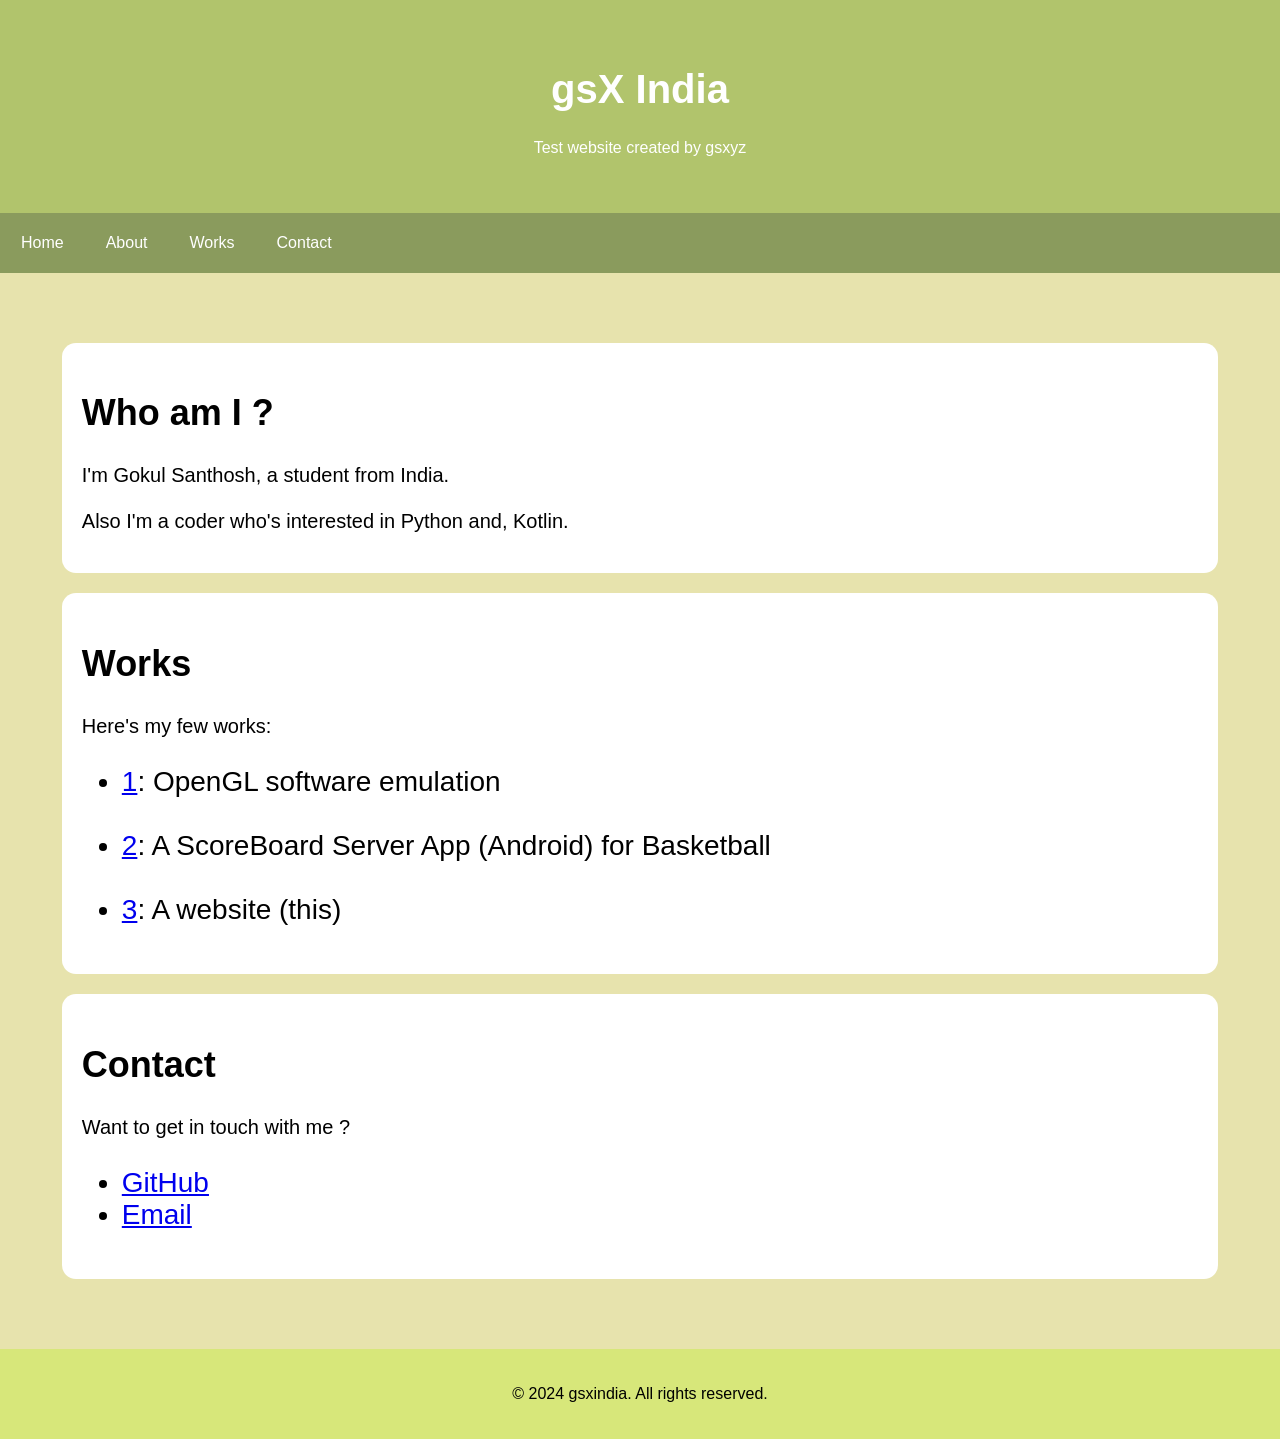
==== index.html @ 5488e385 "Added ScoreBoard in My Works" ====
<!DOCTYPE html>
<html lang="en">
<head>
  <title>gsX India</title>
  <meta name="msvalidate.01" content="2FCFECB935277547DFA472910C7703E7" />
  <meta name="google-site-verification" content="7FYEEz_odIsmSCrEHeprBraf4xOWmikQ4F-sqCvoQps" />
  <meta name="google-adsense-account" content="ca-pub-1251111014161755">
  <meta charset="UTF-8">
  <meta name="viewport" content="width=device-width, initial-scale=1">
  <meta name='description' content='gsX provides some useful projects'>
  <style>
    html,body {
      font-family: Arial, Helvetica, sans-serif;
      color : rgb(0, 0, 0);
      margin: 0;
      background-color: #e1f0c5;
    }
    .header {
      padding: 40px;
      text-align: center;
      background: #b1c46c;
      color: rgb(255, 255, 255);
    }
    .header h1 {
      font-size: 40px;
    }
    .navbar {
      overflow: hidden;
      background-color: #8a9b5d;
      position: -webkit-sticky;
      position: sticky;
      top: 0;
    }
    .navbar a {
      float: left;
      display:flex;
      color: rgb(255, 255, 255);
      text-align: center;
      padding: 16px 16px;
      text-decoration: none;
      margin: 5px;
      padding: 16px;
    }
    .navbar a:hover {
      background-color: #ddf5b7;
      color:rgb(0, 0, 0);
      /* text-transform:uppercase; */
      font-weight:bolder;
      border-radius: 100px;
      margin: 5px;
      padding: 16px;
    }
    .main {
      font-size: 28px;
      padding: 50px;
      background: rgb(231, 227, 173);
    }
    .main h2 {
      font-size: 36px;
    }
    .main p {
      font-size: 20px;
    }
    .footer {
      padding: 20px;
      text-align: center;
      background:#d7e77a;
      color: rgb(0, 0, 0);
    }
    .card {
      border-radius: 14px;
      background-color: #ffffff;
      padding: 20px;
      margin-top: 20px;
      margin-bottom: 20px;
      margin-left: 1%;
      margin-right: 1%;
    }
  </style>
</head>
<body>
  <div class="header">
    <h1>gsX India</h1>
    <p>Test website created by gsxyz</p>
  </div>
  <div class="navbar">
    <a href="#">Home</a>
    <a href="#About">About</a>
    <a href="#Projects">Works</a>
    <a href="#Contact">Contact</a>
  </div>
  <div class="main">
    <div class="card">
      <h2 id="About">Who am I ?</h2>
      <p>I'm Gokul Santhosh, a student from India.<br><br> Also I'm a coder who's interested in Python and, Kotlin.</p>
    </div>
    <div class="card">
      <h2 id="Projects">Works</h2>
      <p>Here's my few works:</p>
      <ul>
        <li><a href="https://github.com/gsxin/opengl-software-emulation">1</a>: OpenGL software emulation</li>
        <br>
        <li><a href="/ScoreBoard.apk">2</a>: A ScoreBoard Server App (Android) for Basketball</li>
        <br>
        <li><a href="#">3</a>: A website (this)</li>
      </ul>
    </div>
    <div class="card">
      <h2 id="Contact">Contact </h2>
      <p>Want to get in touch with me ?</p>
      <ul>
        <li><a href="https://github.com/gsxin">GitHub</a></li>
        <li><a href="mailto:gokulsanthosh.xyz@gmail.com">Email</a></li>
      </ul>
    </div>
  </div>
  <div class="footer">
    <p>© 2024 gsxindia. All rights reserved.</p>
  </div>
</body>
</html>
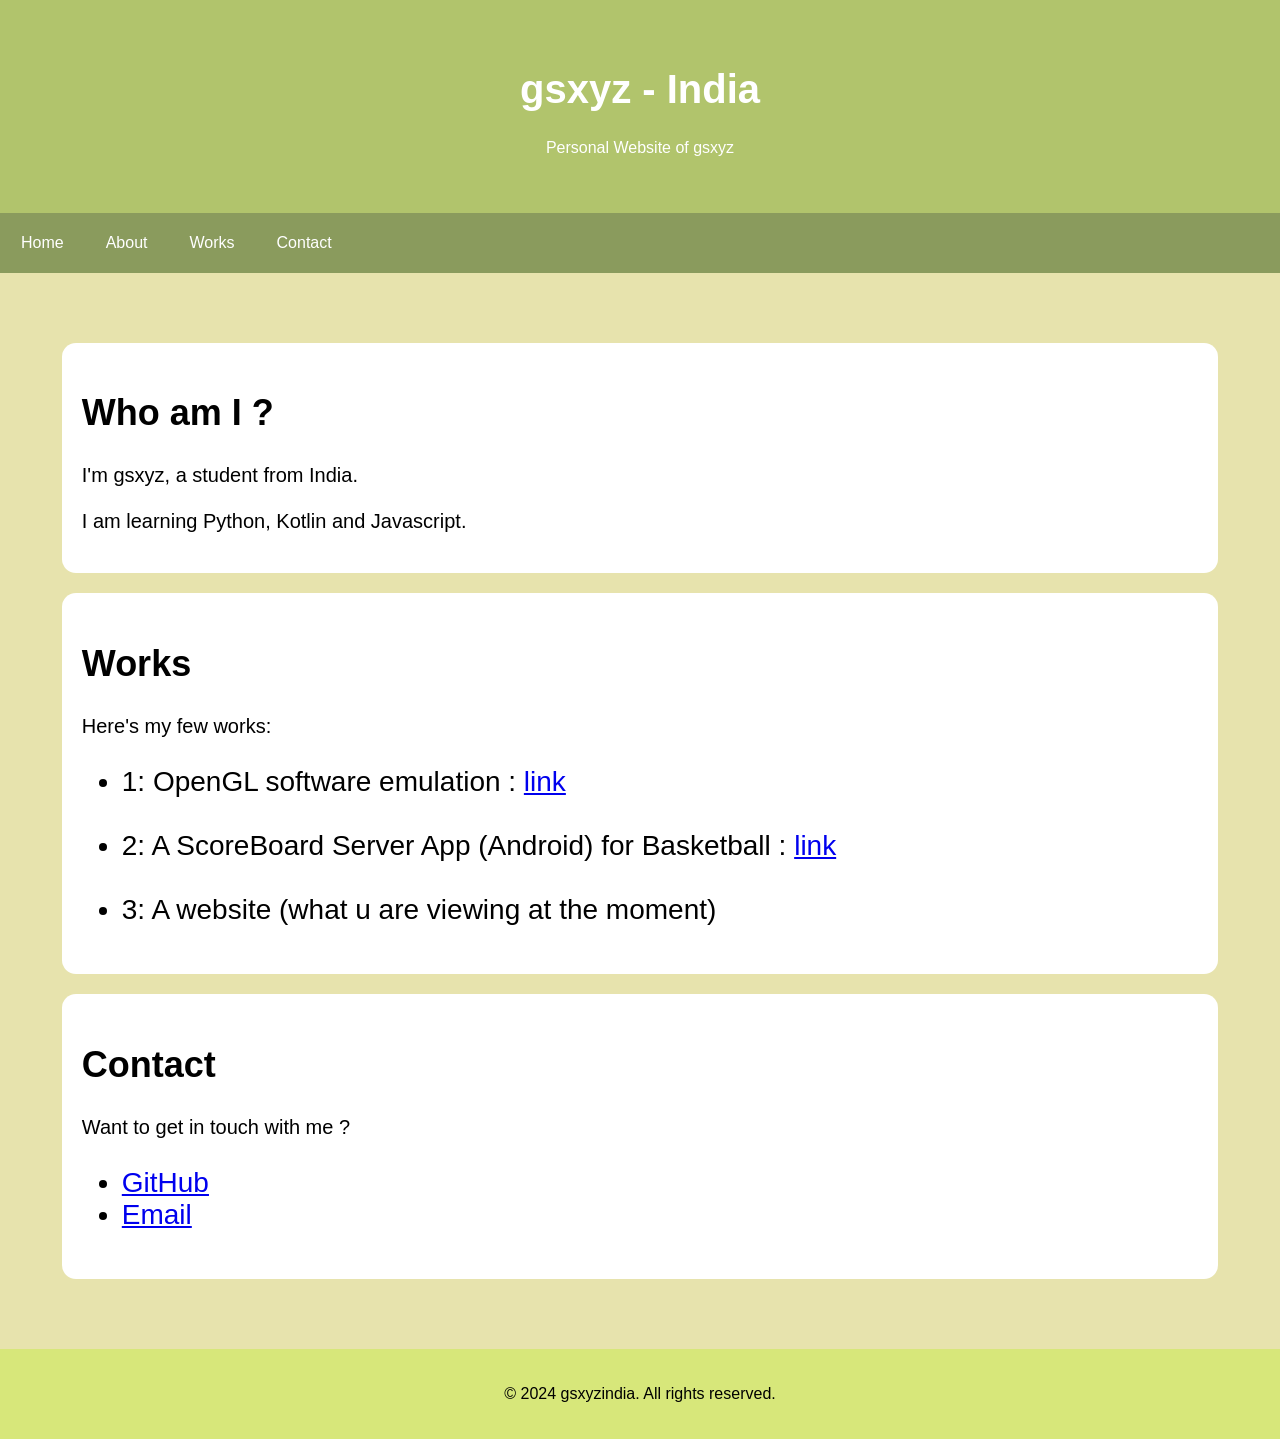
==== commit c2eb910a: "- Removed .apk from github - Added new link for Scoreboard - Updated Branding and some content - Sep" ====
--- a/index.html
+++ b/index.html
@@ -1,87 +1,19 @@
 <!DOCTYPE html>
 <html lang="en">
 <head>
-  <title>gsX India</title>
+  <title>gsxyz</title>
+  <link rel="stylesheet" href="styles.css">
   <meta name="msvalidate.01" content="2FCFECB935277547DFA472910C7703E7" />
   <meta name="google-site-verification" content="7FYEEz_odIsmSCrEHeprBraf4xOWmikQ4F-sqCvoQps" />
   <meta name="google-adsense-account" content="ca-pub-1251111014161755">
   <meta charset="UTF-8">
   <meta name="viewport" content="width=device-width, initial-scale=1">
   <meta name='description' content='gsX provides some useful projects'>
-  <style>
-    html,body {
-      font-family: Arial, Helvetica, sans-serif;
-      color : rgb(0, 0, 0);
-      margin: 0;
-      background-color: #e1f0c5;
-    }
-    .header {
-      padding: 40px;
-      text-align: center;
-      background: #b1c46c;
-      color: rgb(255, 255, 255);
-    }
-    .header h1 {
-      font-size: 40px;
-    }
-    .navbar {
-      overflow: hidden;
-      background-color: #8a9b5d;
-      position: -webkit-sticky;
-      position: sticky;
-      top: 0;
-    }
-    .navbar a {
-      float: left;
-      display:flex;
-      color: rgb(255, 255, 255);
-      text-align: center;
-      padding: 16px 16px;
-      text-decoration: none;
-      margin: 5px;
-      padding: 16px;
-    }
-    .navbar a:hover {
-      background-color: #ddf5b7;
-      color:rgb(0, 0, 0);
-      /* text-transform:uppercase; */
-      font-weight:bolder;
-      border-radius: 100px;
-      margin: 5px;
-      padding: 16px;
-    }
-    .main {
-      font-size: 28px;
-      padding: 50px;
-      background: rgb(231, 227, 173);
-    }
-    .main h2 {
-      font-size: 36px;
-    }
-    .main p {
-      font-size: 20px;
-    }
-    .footer {
-      padding: 20px;
-      text-align: center;
-      background:#d7e77a;
-      color: rgb(0, 0, 0);
-    }
-    .card {
-      border-radius: 14px;
-      background-color: #ffffff;
-      padding: 20px;
-      margin-top: 20px;
-      margin-bottom: 20px;
-      margin-left: 1%;
-      margin-right: 1%;
-    }
-  </style>
 </head>
 <body>
   <div class="header">
-    <h1>gsX India</h1>
-    <p>Test website created by gsxyz</p>
+    <h1>gsxyz - India</h1>
+    <p>Personal Website of gsxyz</p>
   </div>
   <div class="navbar">
     <a href="#">Home</a>
@@ -92,17 +24,17 @@
   <div class="main">
     <div class="card">
       <h2 id="About">Who am I ?</h2>
-      <p>I'm Gokul Santhosh, a student from India.<br><br> Also I'm a coder who's interested in Python and, Kotlin.</p>
+      <p>I'm gsxyz, a student from India.<br><br> I am learning Python, Kotlin and Javascript.</p>
     </div>
     <div class="card">
       <h2 id="Projects">Works</h2>
       <p>Here's my few works:</p>
       <ul>
-        <li><a href="https://github.com/gsxin/opengl-software-emulation">1</a>: OpenGL software emulation</li>
+        <li>1: OpenGL software emulation : <a href="https://github.com/gsxin/opengl-software-emulation">link</a></li>
         <br>
-        <li><a href="/ScoreBoard.apk">2</a>: A ScoreBoard Server App (Android) for Basketball</li>
+        <li>2: A ScoreBoard Server App (Android) for Basketball : <a href="https://drive.google.com/file/d/1Cka3fKQ3MfHU7v5_pAi6crpFh6r8ZW7o/view?usp=sharing">link</a></li>
         <br>
-        <li><a href="#">3</a>: A website (this)</li>
+        <li>3: A website (what u are viewing at the moment)</li>
       </ul>
     </div>
     <div class="card">
@@ -115,7 +47,7 @@
     </div>
   </div>
   <div class="footer">
-    <p>© 2024 gsxindia. All rights reserved.</p>
+    <p>© 2024 gsxyzindia. All rights reserved.</p>
   </div>
 </body>
 </html>
--- a/styles.css
+++ b/styles.css
@@ -0,0 +1,67 @@
+    html,body {
+      font-family: Arial, Helvetica, sans-serif;
+      color : rgb(0, 0, 0);
+      margin: 0;
+      background-color: #e1f0c5;
+    }
+    .header {
+      padding: 40px;
+      text-align: center;
+      background: #b1c46c;
+      color: rgb(255, 255, 255);
+    }
+    .header h1 {
+      font-size: 40px;
+    }
+    .navbar {
+      overflow: hidden;
+      background-color: #8a9b5d;
+      position: -webkit-sticky;
+      position: sticky;
+      top: 0;
+    }
+    .navbar a {
+      float: left;
+      display:flex;
+      color: rgb(255, 255, 255);
+      text-align: center;
+      padding: 16px 16px;
+      text-decoration: none;
+      margin: 5px;
+      padding: 16px;
+    }
+    .navbar a:hover {
+      background-color: #ddf5b7;
+      color:rgb(0, 0, 0);
+      /* text-transform:uppercase; */
+      font-weight:bolder;
+      border-radius: 100px;
+      margin: 5px;
+      padding: 16px;
+    }
+    .main {
+      font-size: 28px;
+      padding: 50px;
+      background: rgb(231, 227, 173);
+    }
+    .main h2 {
+      font-size: 36px;
+    }
+    .main p {
+      font-size: 20px;
+    }
+    .footer {
+      padding: 20px;
+      text-align: center;
+      background:#d7e77a;
+      color: rgb(0, 0, 0);
+    }
+    .card {
+      border-radius: 14px;
+      background-color: #ffffff;
+      padding: 20px;
+      margin-top: 20px;
+      margin-bottom: 20px;
+      margin-left: 1%;
+      margin-right: 1%;
+    }
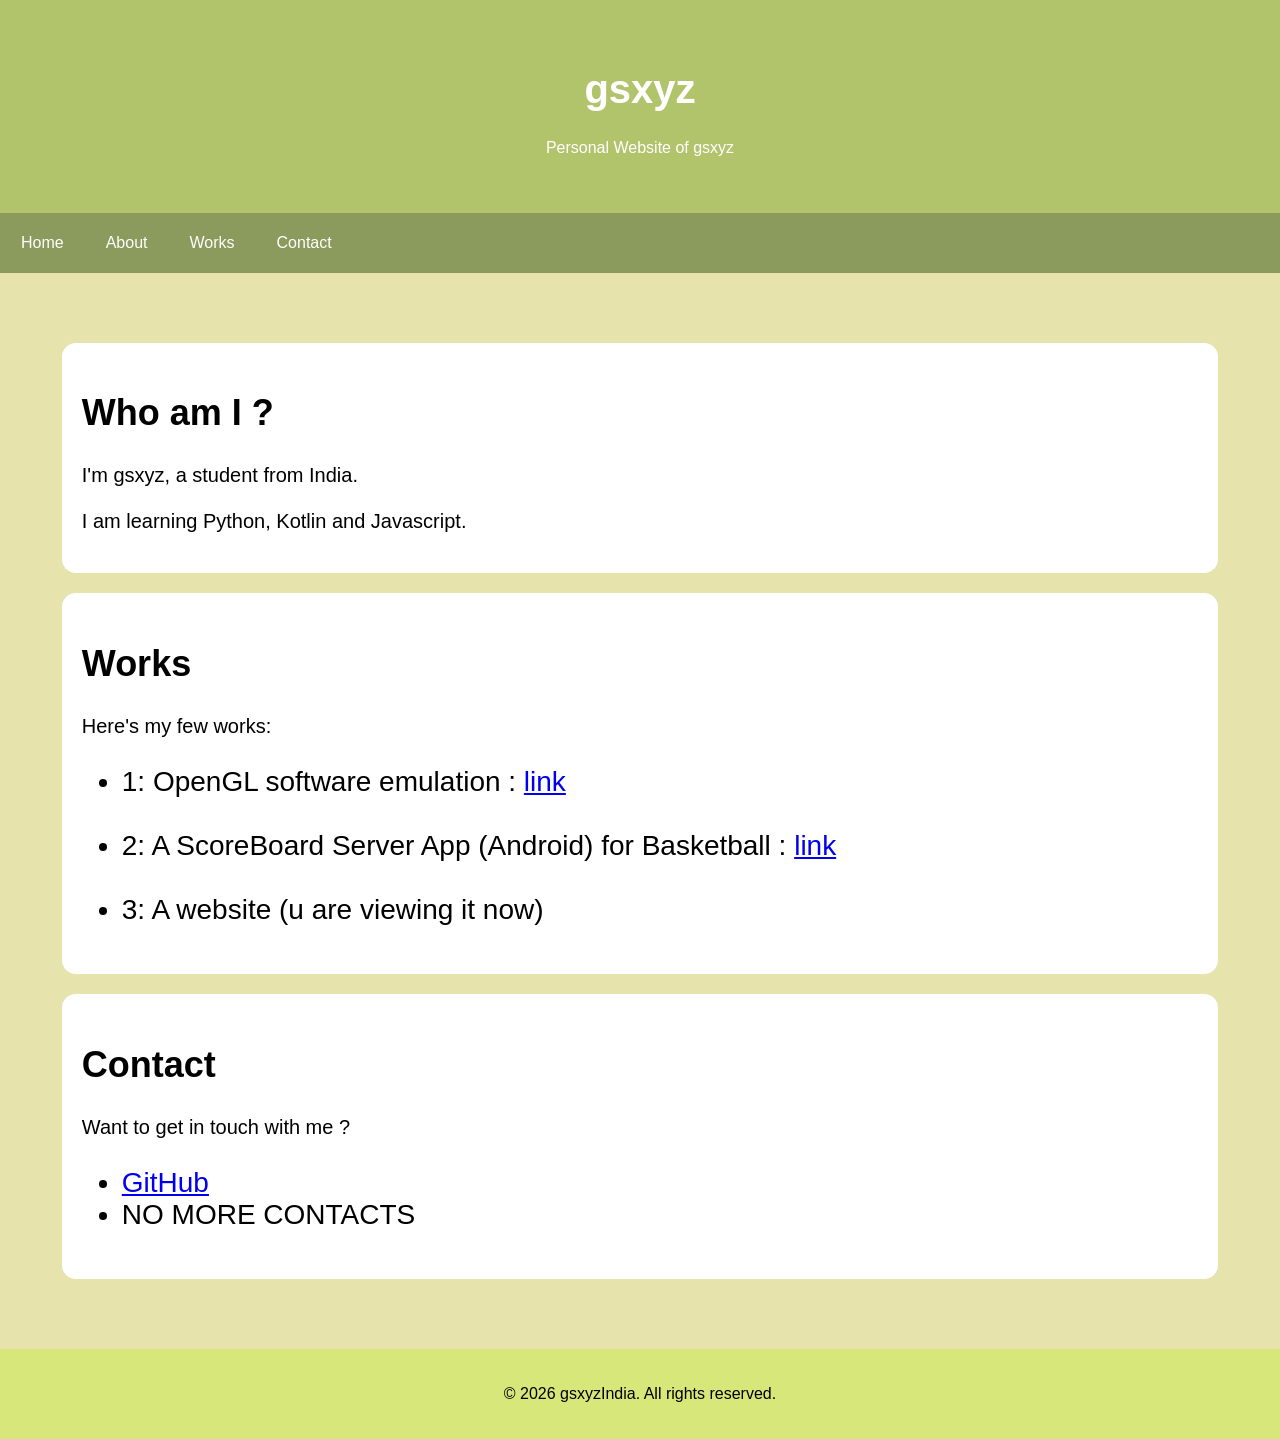
==== commit 4cf45865: "Multiple text changes" ====
--- a/index.html
+++ b/index.html
@@ -12,7 +12,7 @@
 </head>
 <body>
   <div class="header">
-    <h1>gsxyz - India</h1>
+    <h1>gsxyz</h1>
     <p>Personal Website of gsxyz</p>
   </div>
   <div class="navbar">
@@ -34,7 +34,7 @@
         <br>
         <li>2: A ScoreBoard Server App (Android) for Basketball : <a href="https://drive.google.com/file/d/1Cka3fKQ3MfHU7v5_pAi6crpFh6r8ZW7o/view?usp=sharing">link</a></li>
         <br>
-        <li>3: A website (what u are viewing at the moment)</li>
+        <li>3: A website (u are viewing it now)</li>
       </ul>
     </div>
     <div class="card">
@@ -42,12 +42,12 @@
       <p>Want to get in touch with me ?</p>
       <ul>
         <li><a href="https://github.com/gsxin">GitHub</a></li>
-        <li><a href="mailto:gokulsanthosh.xyz@gmail.com">Email</a></li>
+        <li>NO MORE CONTACTS</li>
       </ul>
     </div>
   </div>
   <div class="footer">
-    <p>© 2024 gsxyzindia. All rights reserved.</p>
+    <p>© 2026 gsxyzIndia. All rights reserved.</p>
   </div>
 </body>
 </html>
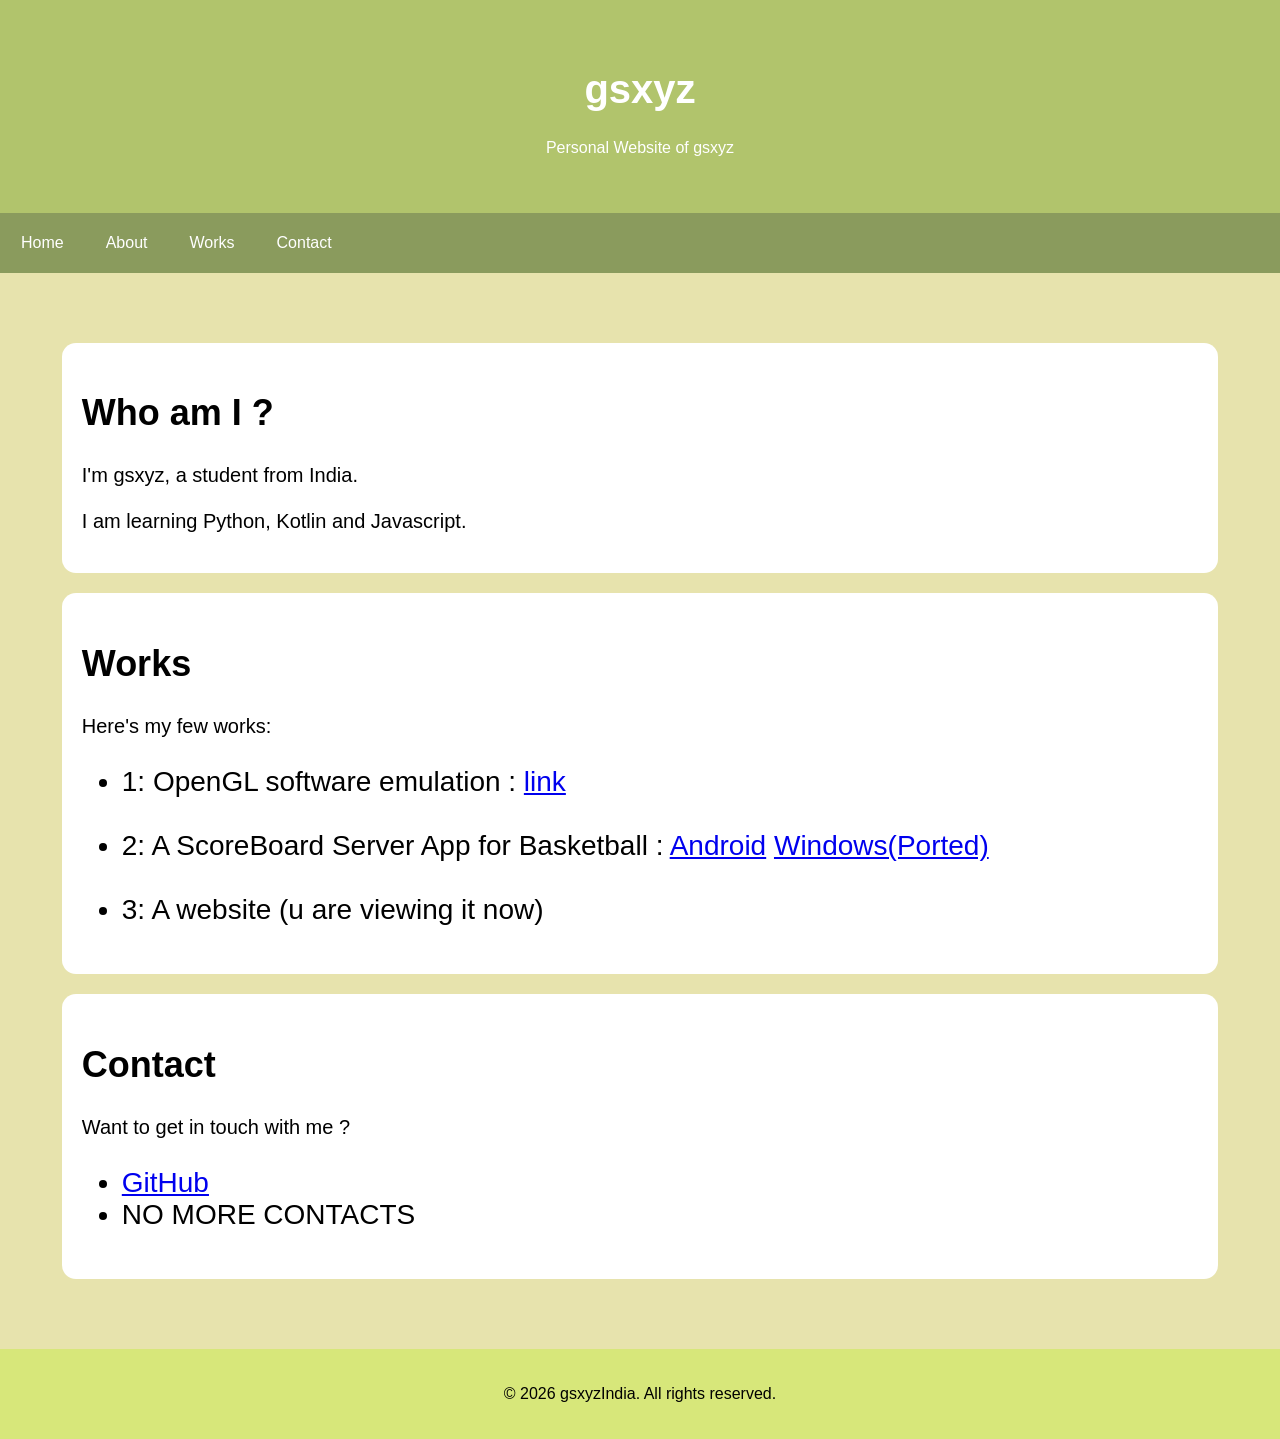
==== commit 59d53a50: "- Added new Windows(Port) release build link" ====
--- a/index.html
+++ b/index.html
@@ -32,7 +32,7 @@
       <ul>
         <li>1: OpenGL software emulation : <a href="https://github.com/gsxin/opengl-software-emulation">link</a></li>
         <br>
-        <li>2: A ScoreBoard Server App (Android) for Basketball : <a href="https://drive.google.com/file/d/1Cka3fKQ3MfHU7v5_pAi6crpFh6r8ZW7o/view?usp=sharing">link</a></li>
+        <li>2: A ScoreBoard Server App for Basketball : <a href="https://drive.google.com/file/d/1Cka3fKQ3MfHU7v5_pAi6crpFh6r8ZW7o/view?usp=sharing">Android</a> <a href="https://drive.google.com/file/d/1fmDSgBIooHZBz1UbjNFQ-QapX_D80jFt/view?usp=sharing">Windows(Ported)</a></li>
         <br>
         <li>3: A website (u are viewing it now)</li>
       </ul>
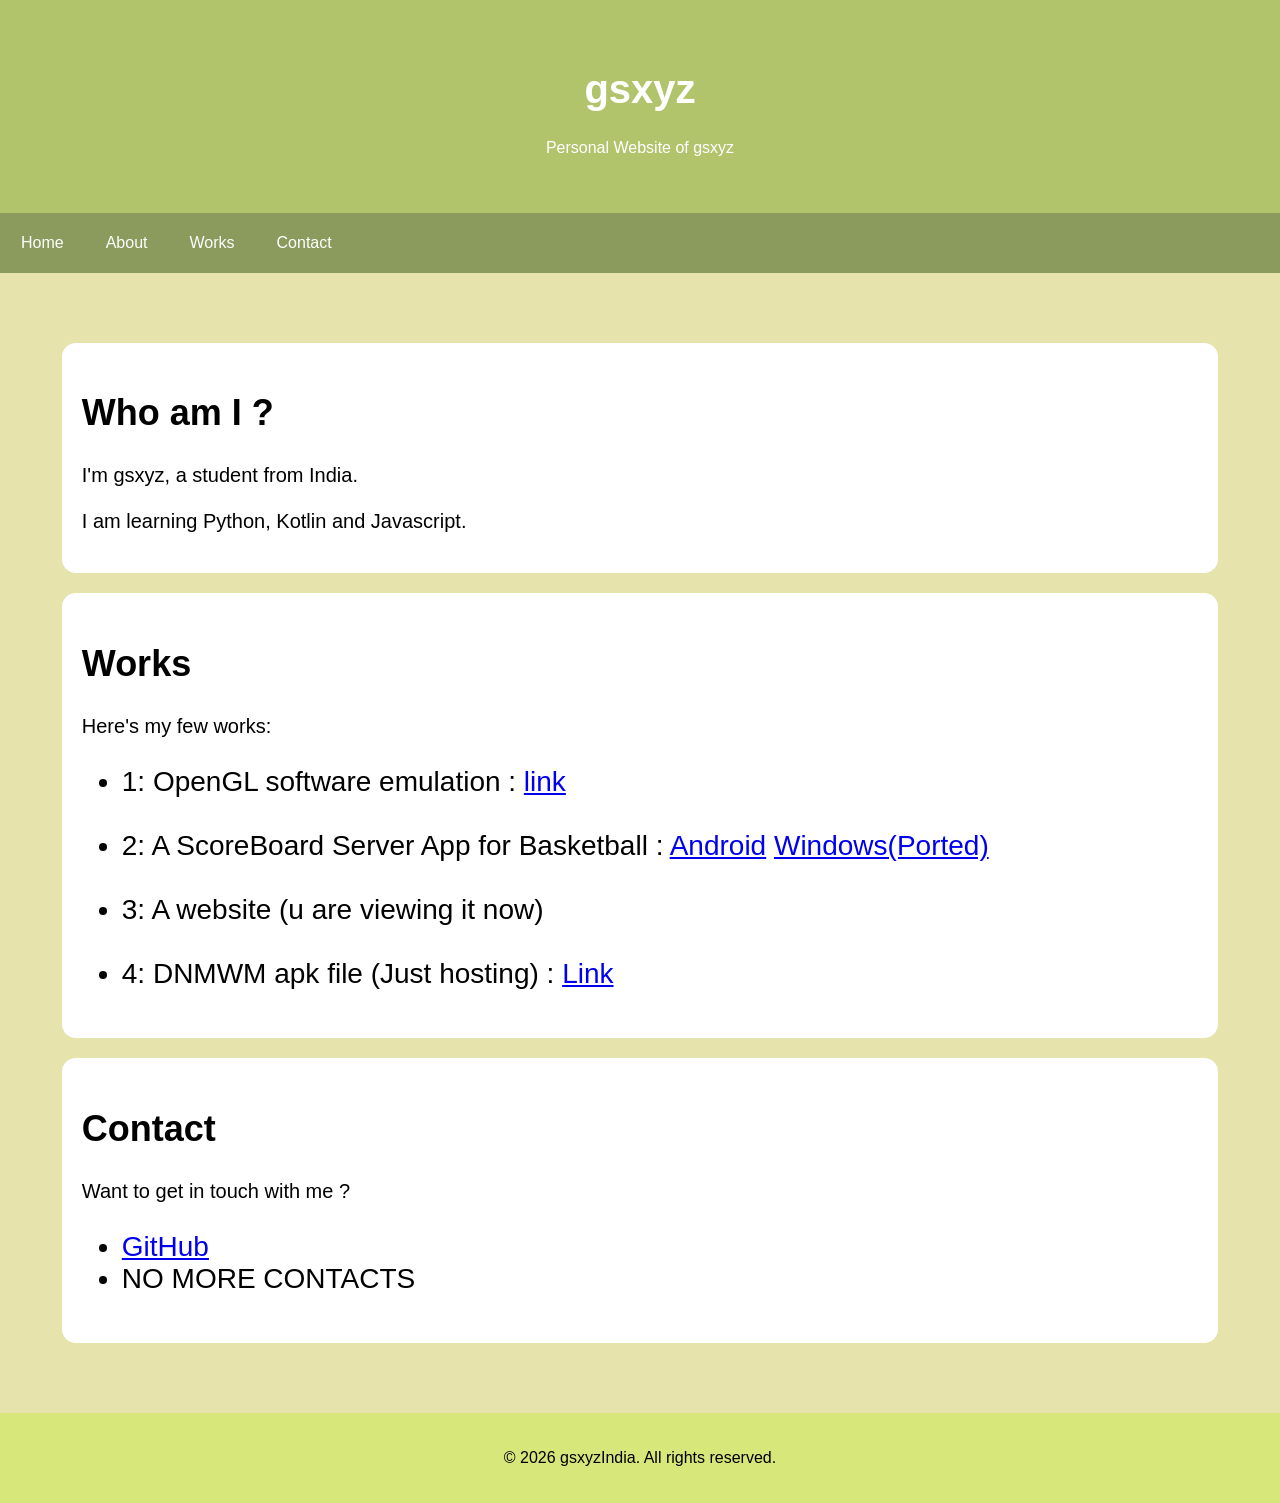
==== commit 0e4d71b7: "dnmwm apk link" ====
--- a/index.html
+++ b/index.html
@@ -35,6 +35,8 @@
         <li>2: A ScoreBoard Server App for Basketball : <a href="https://drive.google.com/file/d/1Cka3fKQ3MfHU7v5_pAi6crpFh6r8ZW7o/view?usp=sharing">Android</a> <a href="https://drive.google.com/file/d/1fmDSgBIooHZBz1UbjNFQ-QapX_D80jFt/view?usp=sharing">Windows(Ported)</a></li>
         <br>
         <li>3: A website (u are viewing it now)</li>
+        <br>
+        <li>4: DNMWM apk file (Just hosting) : <a href="https://drive.google.com/file/d/13Q8yOijLfOLIvIptBZTfEg8b87WCgDcY/view?usp=sharing">Link</a></li>
       </ul>
     </div>
     <div class="card">
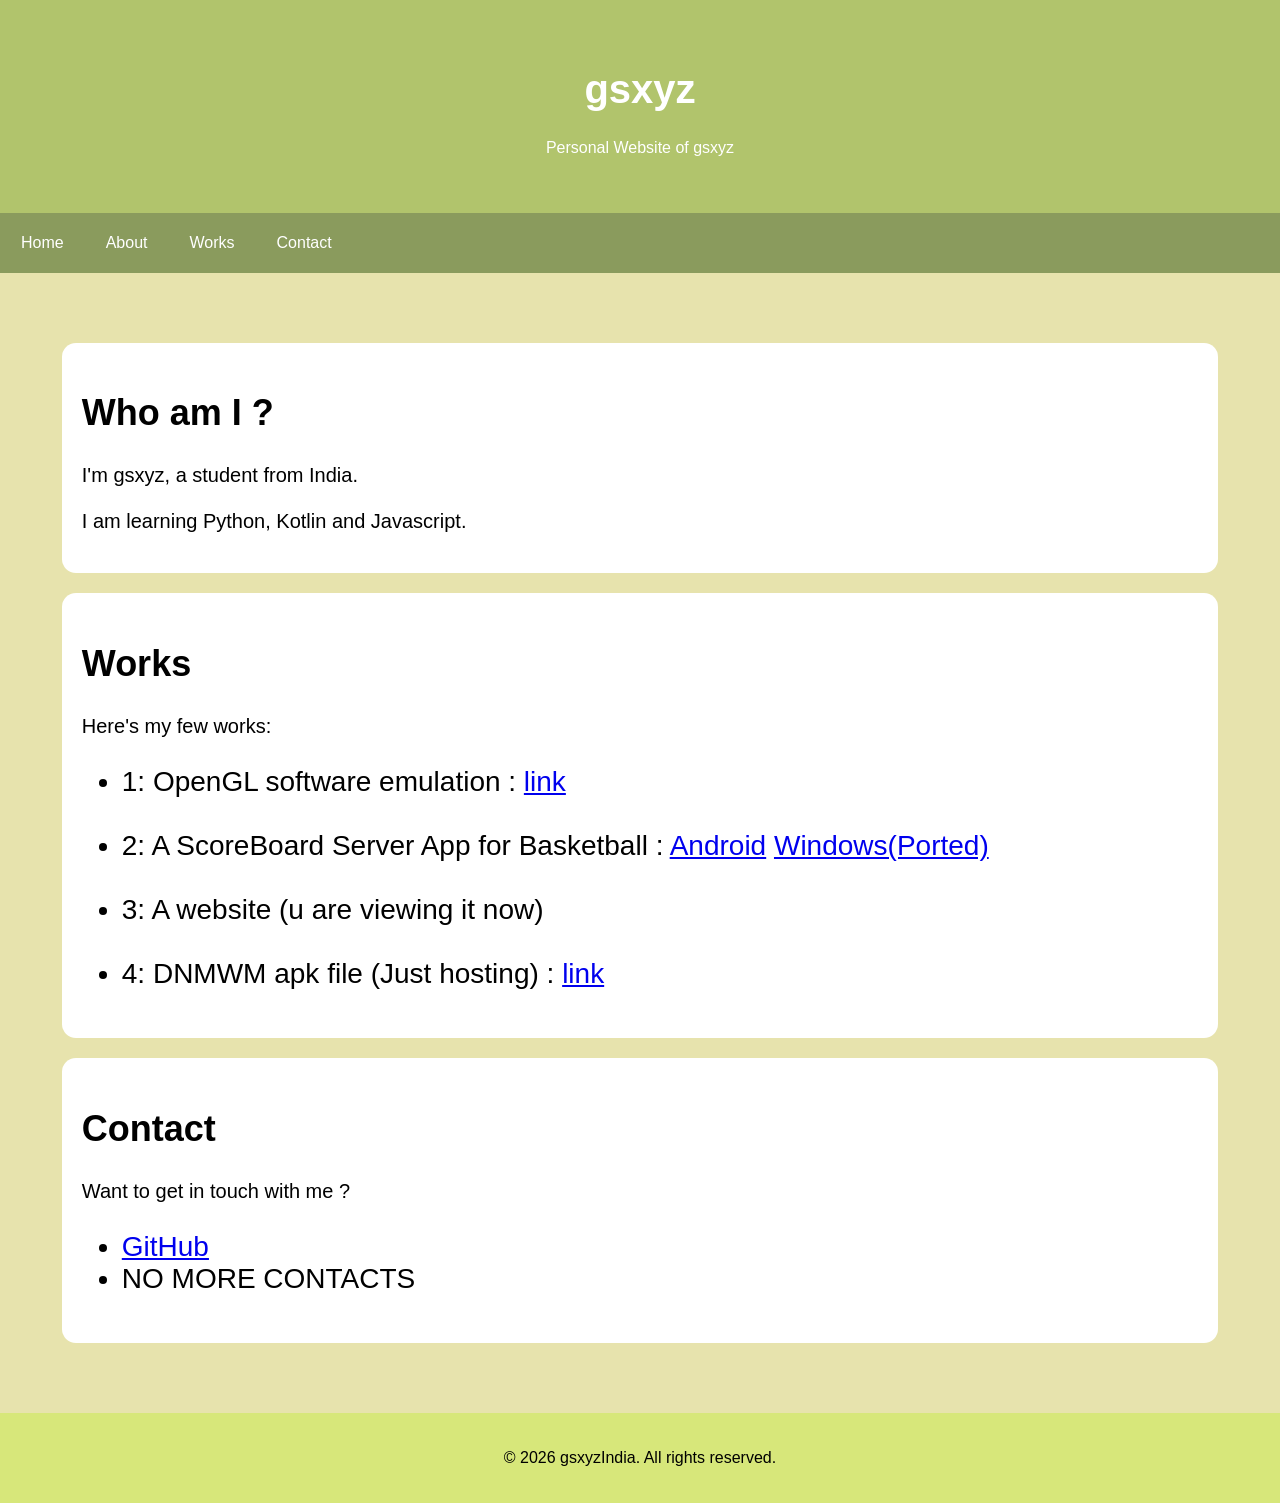
==== commit fdff165c: "updated dnmwm" ====
--- a/index.html
+++ b/index.html
@@ -36,7 +36,7 @@
         <br>
         <li>3: A website (u are viewing it now)</li>
         <br>
-        <li>4: DNMWM apk file (Just hosting) : <a href="https://drive.google.com/file/d/13Q8yOijLfOLIvIptBZTfEg8b87WCgDcY/view?usp=sharing">Link</a></li>
+        <li>4: DNMWM apk file (Just hosting) : <a href="https://drive.google.com/file/d/1kZlOae657JHstGJjpET6JtJJwDPbhg3q/view?usp=sharing">link</a></li>
       </ul>
     </div>
     <div class="card">
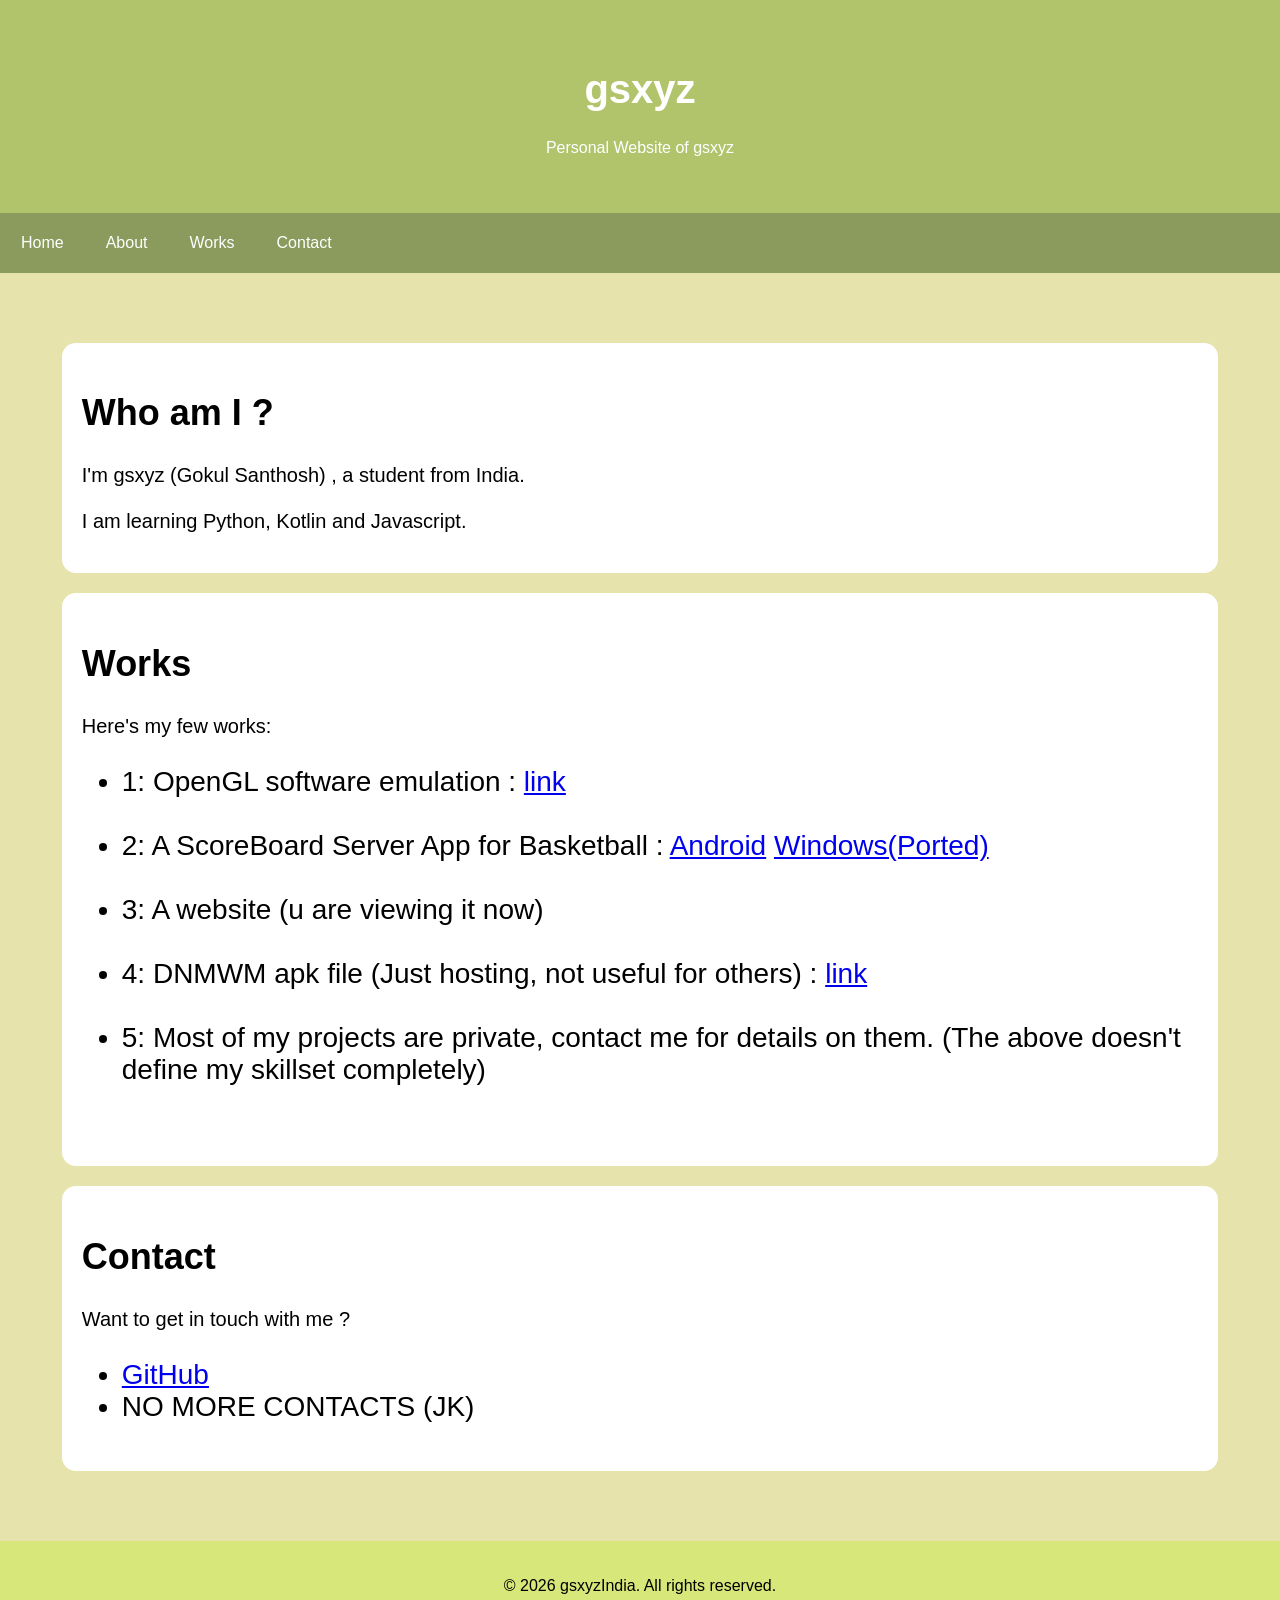
==== commit 8698b5a1: "Added clarification on my skil set" ====
--- a/index.html
+++ b/index.html
@@ -24,7 +24,7 @@
   <div class="main">
     <div class="card">
       <h2 id="About">Who am I ?</h2>
-      <p>I'm gsxyz, a student from India.<br><br> I am learning Python, Kotlin and Javascript.</p>
+      <p>I'm gsxyz (Gokul Santhosh) , a student from India.<br><br> I am learning Python, Kotlin and Javascript.</p>
     </div>
     <div class="card">
       <h2 id="Projects">Works</h2>
@@ -36,7 +36,10 @@
         <br>
         <li>3: A website (u are viewing it now)</li>
         <br>
-        <li>4: DNMWM apk file (Just hosting) : <a href="https://drive.google.com/file/d/1kZlOae657JHstGJjpET6JtJJwDPbhg3q/view?usp=sharing">link</a></li>
+        <li>4: DNMWM apk file (Just hosting, not useful for others) : <a href="https://drive.google.com/file/d/1kZlOae657JHstGJjpET6JtJJwDPbhg3q/view?usp=sharing">link</a></li>
+        <br>
+        <li>5: Most of my projects are private, contact me for details on them. (The above doesn't define my skillset completely)</li>
+        <br>
       </ul>
     </div>
     <div class="card">
@@ -44,7 +47,7 @@
       <p>Want to get in touch with me ?</p>
       <ul>
         <li><a href="https://github.com/gsxin">GitHub</a></li>
-        <li>NO MORE CONTACTS</li>
+        <li>NO MORE CONTACTS (JK)</li>
       </ul>
     </div>
   </div>
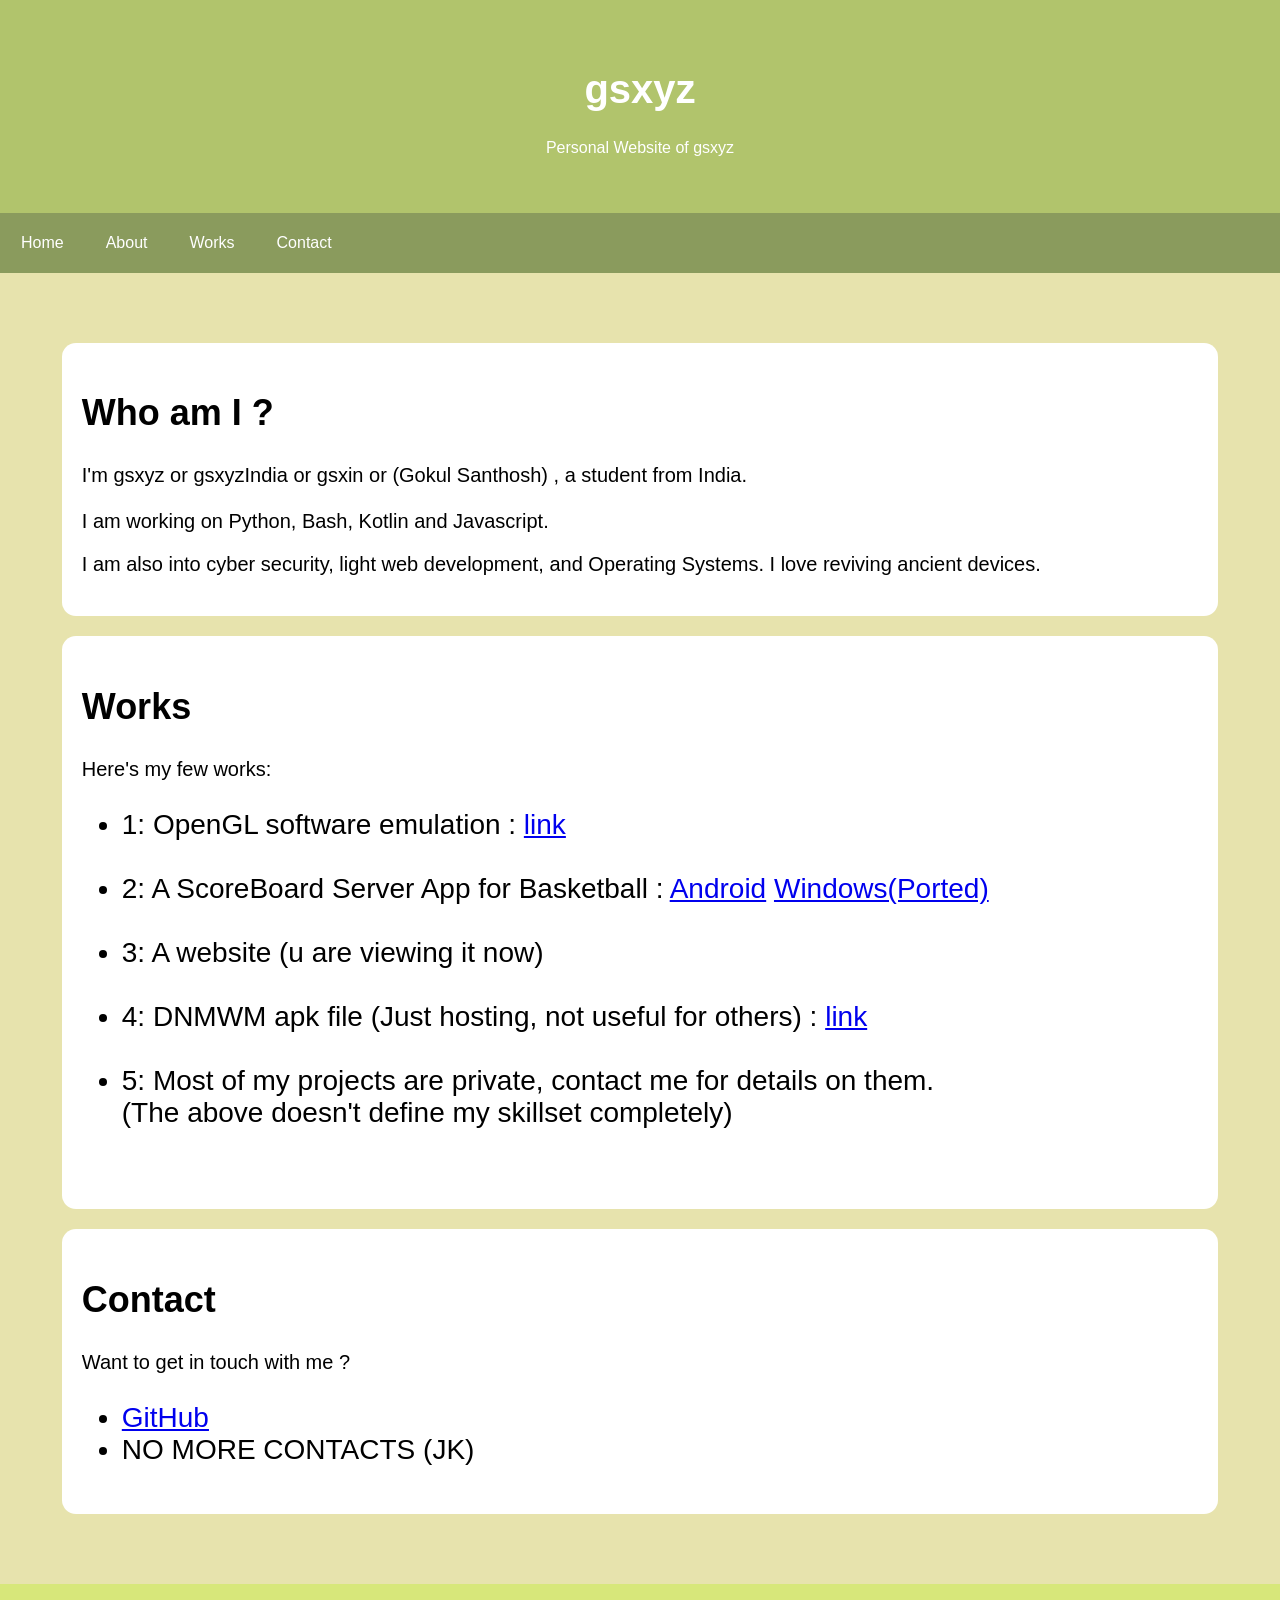
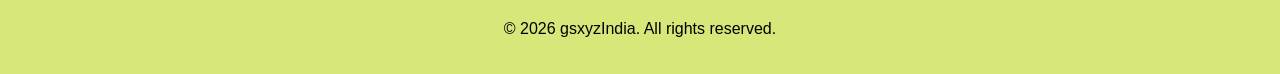
==== commit ee712977: "More Information Added" ====
--- a/index.html
+++ b/index.html
@@ -24,7 +24,8 @@
   <div class="main">
     <div class="card">
       <h2 id="About">Who am I ?</h2>
-      <p>I'm gsxyz (Gokul Santhosh) , a student from India.<br><br> I am learning Python, Kotlin and Javascript.</p>
+      <p>I'm gsxyz or gsxyzIndia or gsxin or (Gokul Santhosh) , a student from India.<br><br> I am working on Python, Bash, Kotlin and Javascript.</p>
+      <p>I am also into cyber security, light web development, and Operating Systems. I love reviving ancient devices.</p>
     </div>
     <div class="card">
       <h2 id="Projects">Works</h2>
@@ -38,7 +39,7 @@
         <br>
         <li>4: DNMWM apk file (Just hosting, not useful for others) : <a href="https://drive.google.com/file/d/1kZlOae657JHstGJjpET6JtJJwDPbhg3q/view?usp=sharing">link</a></li>
         <br>
-        <li>5: Most of my projects are private, contact me for details on them. (The above doesn't define my skillset completely)</li>
+        <li>5: Most of my projects are private, contact me for details on them.<br>(The above doesn't define my skillset completely)</li>
         <br>
       </ul>
     </div>
